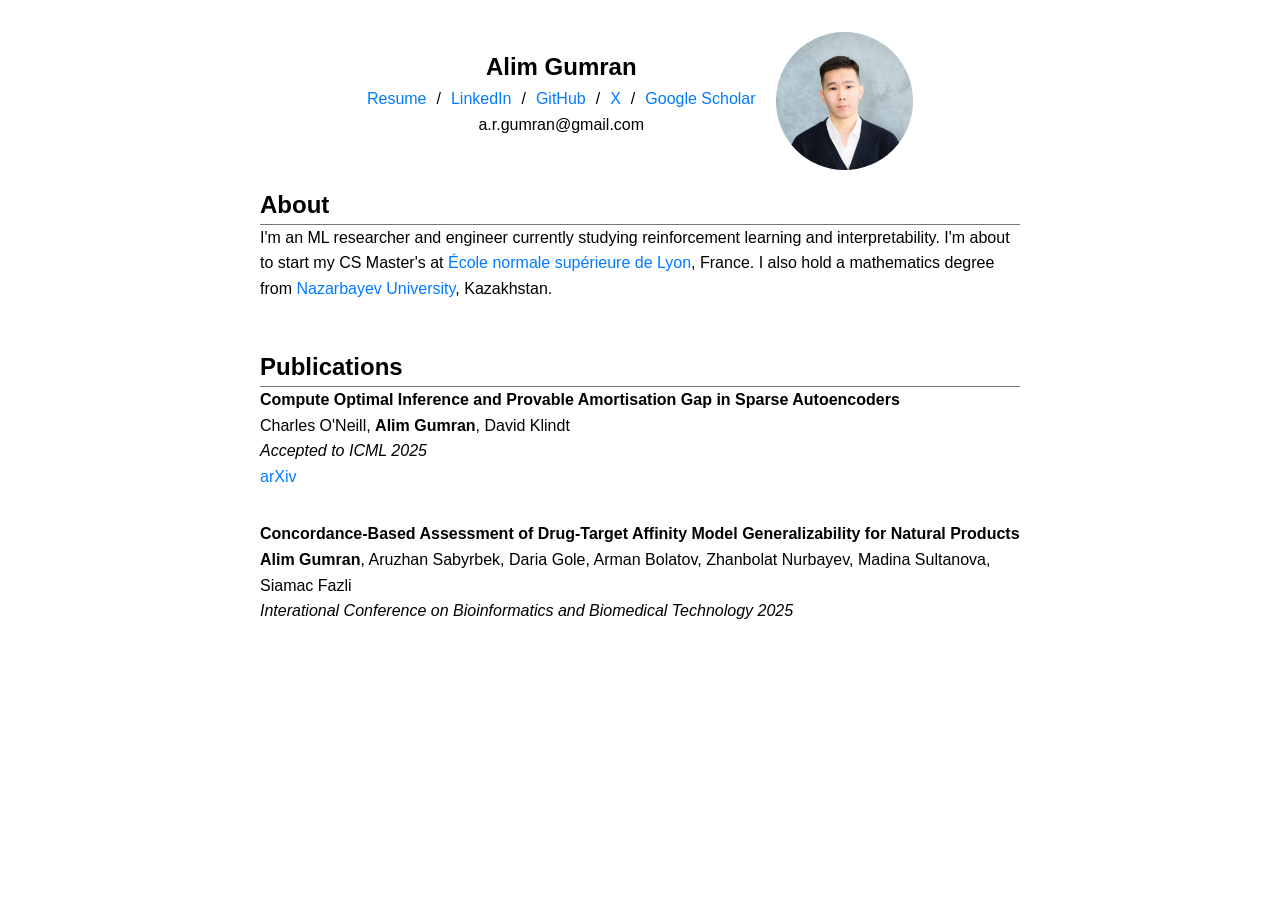
==== index.html @ 4940daae "styling" ====
<!DOCTYPE html>
<html lang="en">
<head>
    <meta charset="UTF-8">
        <meta name="viewport" content="width=device-width, initial-scale=1.0">
    <title>Alim Gumran</title>
    <link rel="stylesheet" href="styles.css">
</head>
<body>
    <div class="profile-container">
        <div class="profile-text">
            <h2 class="name">Alim Gumran</h2>
            <div class="contact-links">
                <a href="https://drive.google.com/file/d/1NL54dpYlfqHCddNdXcebF7uT7TCWXC5D/view?usp=sharing">Resume</a> /
                <a href="https://www.linkedin.com/in/gumran/">LinkedIn</a> /
                <a href="https://github.com/gumran">GitHub</a> /
                <a href="https://x.com/gumr4n">X</a> /
                <a href="https://scholar.google.com/citations?user=99g_TL0AAAAJ">Google Scholar</a>
            </div>
            <p class="email">a.r.gumran@gmail.com</p>
        </div>
        <img src="image.jpg" alt="Alim Gumran" class="profile-image">
    </div>
    <main class="container">
        <section id="about">
        <h2>About</h2>
            <p>
                I'm an ML researcher and engineer currently studying reinforcement learning and interpretability.
                
                I'm about to start my CS Master's at <a href="https://www.ens-lyon.fr/">École normale supérieure de Lyon</a>, France. I also hold a mathematics degree from <a href="https://nu.edu.kz/">Nazarbayev University</a>, Kazakhstan.
            </p>
        </section>
        <section id="research">
        <h2>Publications</h2>
            <div class="research-list">
                <article class="research-card">
                    <b>Compute Optimal Inference and Provable Amortisation Gap in Sparse Autoencoders</b>
                    <p>
                        Charles O'Neill, <b>Alim Gumran</b>, David Klindt<br>
                        <i>Accepted to ICML 2025</i><br>
                        <a href="https://arxiv.org/abs/2411.13117">arXiv</a>
                    </p>
                </article>
                <article class="research-card">
                    <b>Concordance-Based Assessment of Drug-Target Affinity Model Generalizability for Natural Products</b>
                    <p>
                        <b>Alim Gumran</b>, Aruzhan Sabyrbek, Daria Gole, Arman Bolatov, Zhanbolat Nurbayev, Madina Sultanova, Siamac Fazli<br>
                        <i>Interational Conference on Bioinformatics and Biomedical Technology 2025</i>
                    </p>
                </article>
        </section>
---- styles.css ----
* {
    margin: 0;
    padding: 0;
    box-sizing: border-box;
}

body {
    font-family: 'Segoe UI', Tahoma, Geneva, Verdana, sans-serif;
    font-size: 1rem;
    color: #000;
    line-height: 1.6;
    padding-top: 2rem;
}

.container {
    max-width: 800px;
    margin: 0 auto;
    padding: 0 20px;
    display: flex;
    flex-direction: column;
    gap: 30px;
}

a {
    text-decoration: none;
    color: #007bff;
}

a:visited {
    color: #007bff;
}

a:hover {
    text-decoration: underline;
}

h3 {
    font-size: 1.2rem;
    margin-bottom: 1rem;
    display: flex;
    align-items: center;
    gap: 10px;
}

p {
    margin-bottom: 1rem;
}

b {
    font-weight: bold;
}

i {
    font-style: italic;
}

#about,
#research {
    flex: 1.2;
}

#about h2,
#research h2 {
    border-bottom: 1px solid #777;
}

#research h3 img {
    width: 25px;
    height: auto;
}

.name {
    text-align: center;
}

.email {
    text-align: center;
    font-size: 1rem;
}

.contact-links {
    text-align: center;
    font-size: 1rem;
    display: flex;
    justify-content: center;
    gap: 10px;
    align-items: center;
}

.research-list {
    display: flex;
    flex-direction: column;
    gap: 1rem;
    margin-bottom: 1rem;
}

.research-card {
    background-color: transparent;
    box-shadow: none;
    border-radius: 0;
}

.profile-container {
    display: flex;
    align-items: center;
    justify-content: center;
    gap: 20px;
    margin-bottom: 1rem;
}

.profile-text {
    text-align: center;
}

.profile-image {
    width: 137.5px;
    height: auto;
    border-radius: 50%;
    object-fit: cover;
}
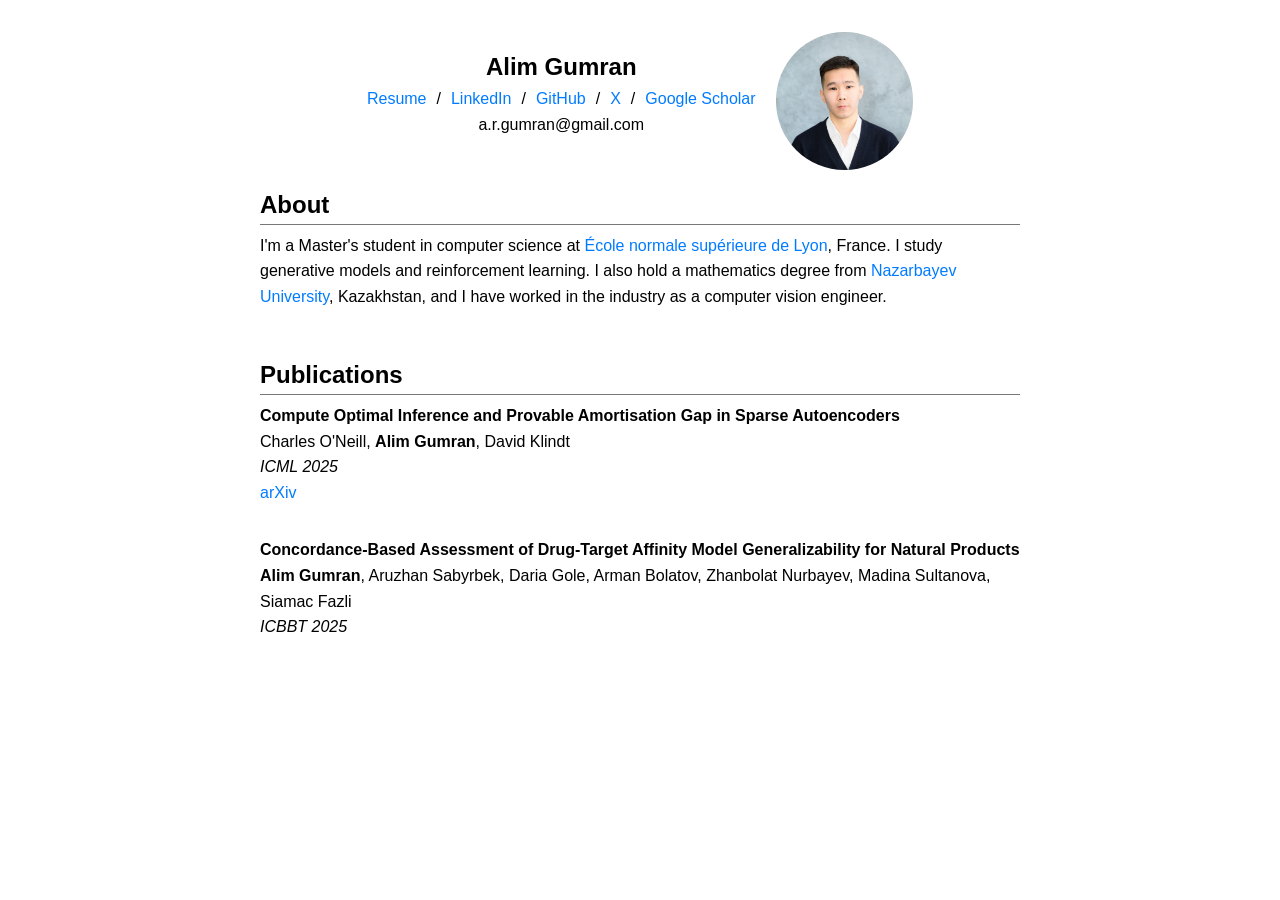
==== commit abdb4a40: "update. Updated personal information and publication details." ====
--- a/index.html
+++ b/index.html
@@ -25,9 +25,7 @@
         <section id="about">
         <h2>About</h2>
             <p>
-                I'm an ML researcher and engineer currently studying reinforcement learning and interpretability.
-                
-                I'm about to start my CS Master's at <a href="https://www.ens-lyon.fr/">École normale supérieure de Lyon</a>, France. I also hold a mathematics degree from <a href="https://nu.edu.kz/">Nazarbayev University</a>, Kazakhstan.
+                I'm a Master's student in computer science at <a href="https://www.ens-lyon.fr/">École normale supérieure de Lyon</a>, France. I study generative models and reinforcement learning. I also hold a mathematics degree from <a href="https://nu.edu.kz/">Nazarbayev University</a>, Kazakhstan, and I have worked in the industry as a computer vision engineer.
             </p>
         </section>
         <section id="research">
@@ -37,7 +35,7 @@
                     <b>Compute Optimal Inference and Provable Amortisation Gap in Sparse Autoencoders</b>
                     <p>
                         Charles O'Neill, <b>Alim Gumran</b>, David Klindt<br>
-                        <i>Accepted to ICML 2025</i><br>
+                        <i>ICML 2025</i><br>
                         <a href="https://arxiv.org/abs/2411.13117">arXiv</a>
                     </p>
                 </article>
@@ -45,7 +43,7 @@
                     <b>Concordance-Based Assessment of Drug-Target Affinity Model Generalizability for Natural Products</b>
                     <p>
                         <b>Alim Gumran</b>, Aruzhan Sabyrbek, Daria Gole, Arman Bolatov, Zhanbolat Nurbayev, Madina Sultanova, Siamac Fazli<br>
-                        <i>Interational Conference on Bioinformatics and Biomedical Technology 2025</i>
+                        <i>ICBBT 2025</i>
                     </p>
                 </article>
-        </section>+        </section>
--- a/styles.css
+++ b/styles.css
@@ -62,6 +62,7 @@
 #about h2,
 #research h2 {
     border-bottom: 1px solid #777;
+    margin-bottom: 0.5rem;
 }
 
 #research h3 img {
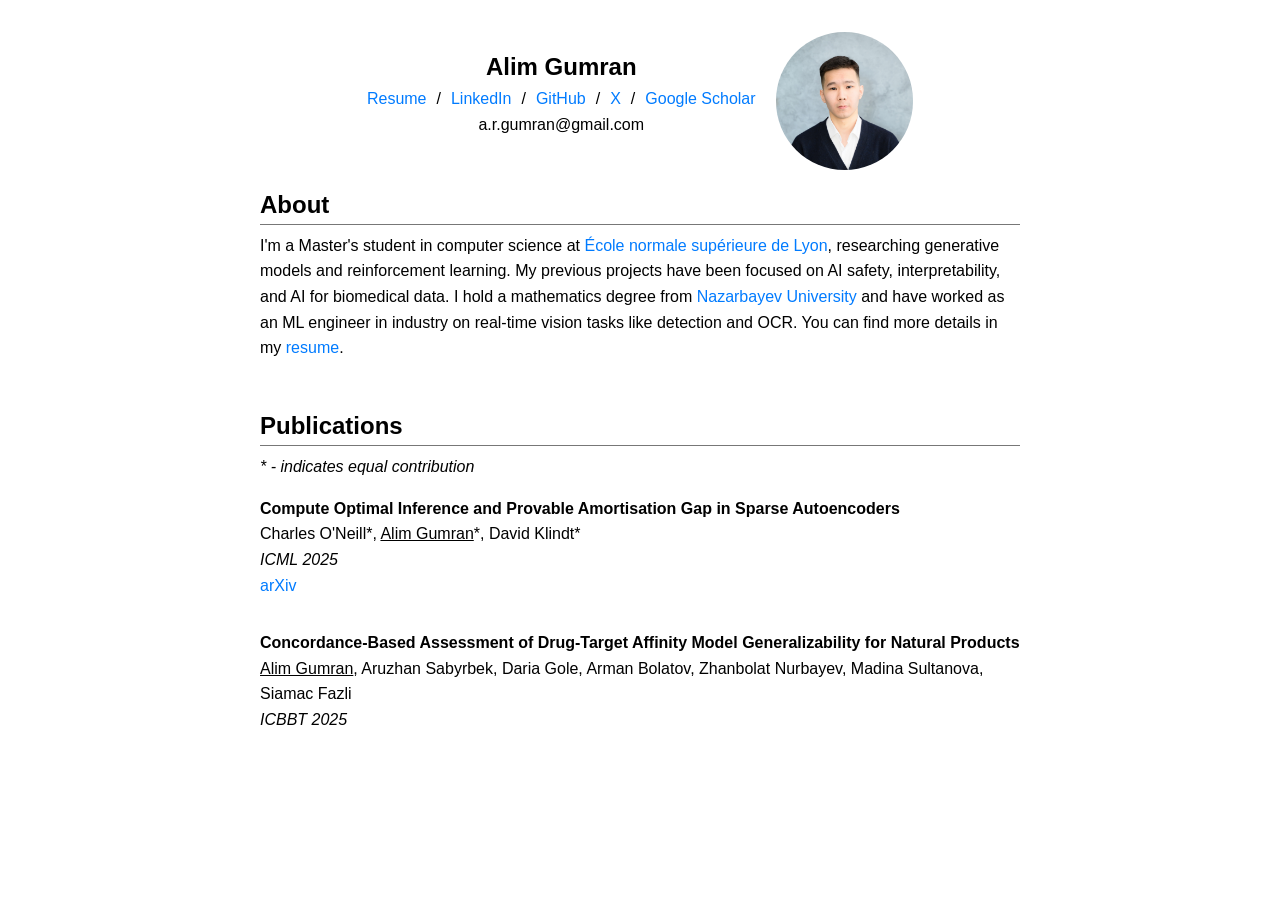
==== commit 9db42923: "phrasing" ====
--- a/index.html
+++ b/index.html
@@ -25,16 +25,17 @@
         <section id="about">
         <h2>About</h2>
             <p>
-                I'm a Master's student in computer science at <a href="https://www.ens-lyon.fr/">École normale supérieure de Lyon</a>, France. I study generative models and reinforcement learning. I also hold a mathematics degree from <a href="https://nu.edu.kz/">Nazarbayev University</a>, Kazakhstan, and I have worked in the industry as a computer vision engineer.
+                I'm a Master's student in computer science at <a href="https://www.ens-lyon.fr/">École normale supérieure de Lyon</a>, researching generative models and reinforcement learning. My previous projects have been focused on AI safety, interpretability, and AI for biomedical data. I hold a mathematics degree from <a href="https://nu.edu.kz/">Nazarbayev University</a> and have worked as an ML engineer in industry on real-time vision tasks like detection and OCR. You can find more details in my <a href="https://drive.google.com/file/d/1NL54dpYlfqHCddNdXcebF7uT7TCWXC5D/view?usp=sharing">resume</a>.
             </p>
         </section>
         <section id="research">
         <h2>Publications</h2>
             <div class="research-list">
+                <i>* - indicates equal contribution</i>
                 <article class="research-card">
                     <b>Compute Optimal Inference and Provable Amortisation Gap in Sparse Autoencoders</b>
                     <p>
-                        Charles O'Neill, <b>Alim Gumran</b>, David Klindt<br>
+                        Charles O'Neill*, <u>Alim Gumran</u>*, David Klindt*<br>
                         <i>ICML 2025</i><br>
                         <a href="https://arxiv.org/abs/2411.13117">arXiv</a>
                     </p>
@@ -42,7 +43,7 @@
                 <article class="research-card">
                     <b>Concordance-Based Assessment of Drug-Target Affinity Model Generalizability for Natural Products</b>
                     <p>
-                        <b>Alim Gumran</b>, Aruzhan Sabyrbek, Daria Gole, Arman Bolatov, Zhanbolat Nurbayev, Madina Sultanova, Siamac Fazli<br>
+                        <u>Alim Gumran</u>, Aruzhan Sabyrbek, Daria Gole, Arman Bolatov, Zhanbolat Nurbayev, Madina Sultanova, Siamac Fazli<br>
                         <i>ICBBT 2025</i>
                     </p>
                 </article>
--- a/styles.css
+++ b/styles.css
@@ -65,6 +65,8 @@
     margin-bottom: 0.5rem;
 }
 
+#research
+
 #research h3 img {
     width: 25px;
     height: auto;
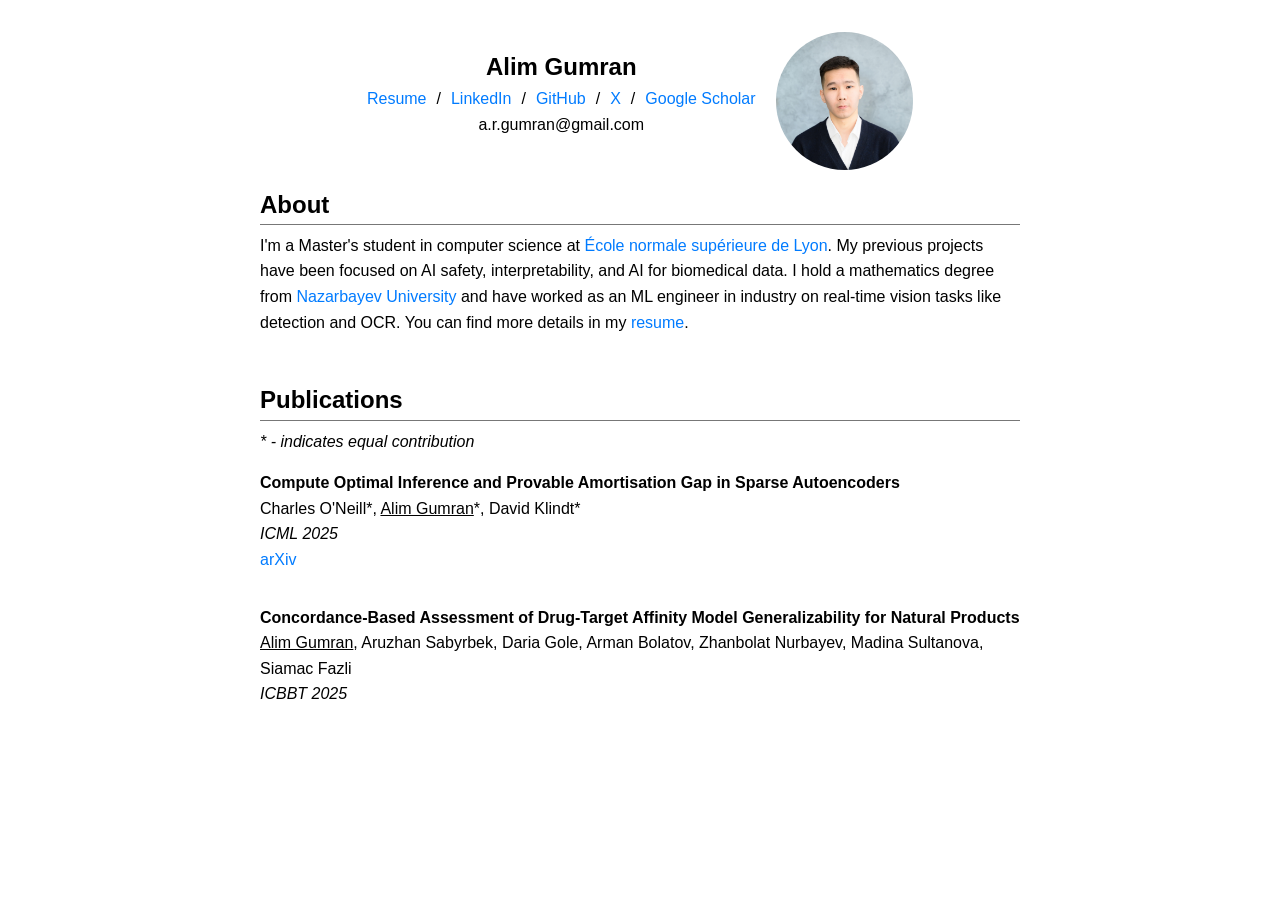
==== commit 6e2fc5f7: "rephrase" ====
--- a/index.html
+++ b/index.html
@@ -25,7 +25,7 @@
         <section id="about">
         <h2>About</h2>
             <p>
-                I'm a Master's student in computer science at <a href="https://www.ens-lyon.fr/">École normale supérieure de Lyon</a>, researching generative models and reinforcement learning. My previous projects have been focused on AI safety, interpretability, and AI for biomedical data. I hold a mathematics degree from <a href="https://nu.edu.kz/">Nazarbayev University</a> and have worked as an ML engineer in industry on real-time vision tasks like detection and OCR. You can find more details in my <a href="https://drive.google.com/file/d/1NL54dpYlfqHCddNdXcebF7uT7TCWXC5D/view?usp=sharing">resume</a>.
+                I'm a Master's student in computer science at <a href="https://www.ens-lyon.fr/">École normale supérieure de Lyon</a>. My previous projects have been focused on AI safety, interpretability, and AI for biomedical data. I hold a mathematics degree from <a href="https://nu.edu.kz/">Nazarbayev University</a> and have worked as an ML engineer in industry on real-time vision tasks like detection and OCR. You can find more details in my <a href="https://drive.google.com/file/d/1NL54dpYlfqHCddNdXcebF7uT7TCWXC5D/view?usp=sharing">resume</a>.
             </p>
         </section>
         <section id="research">
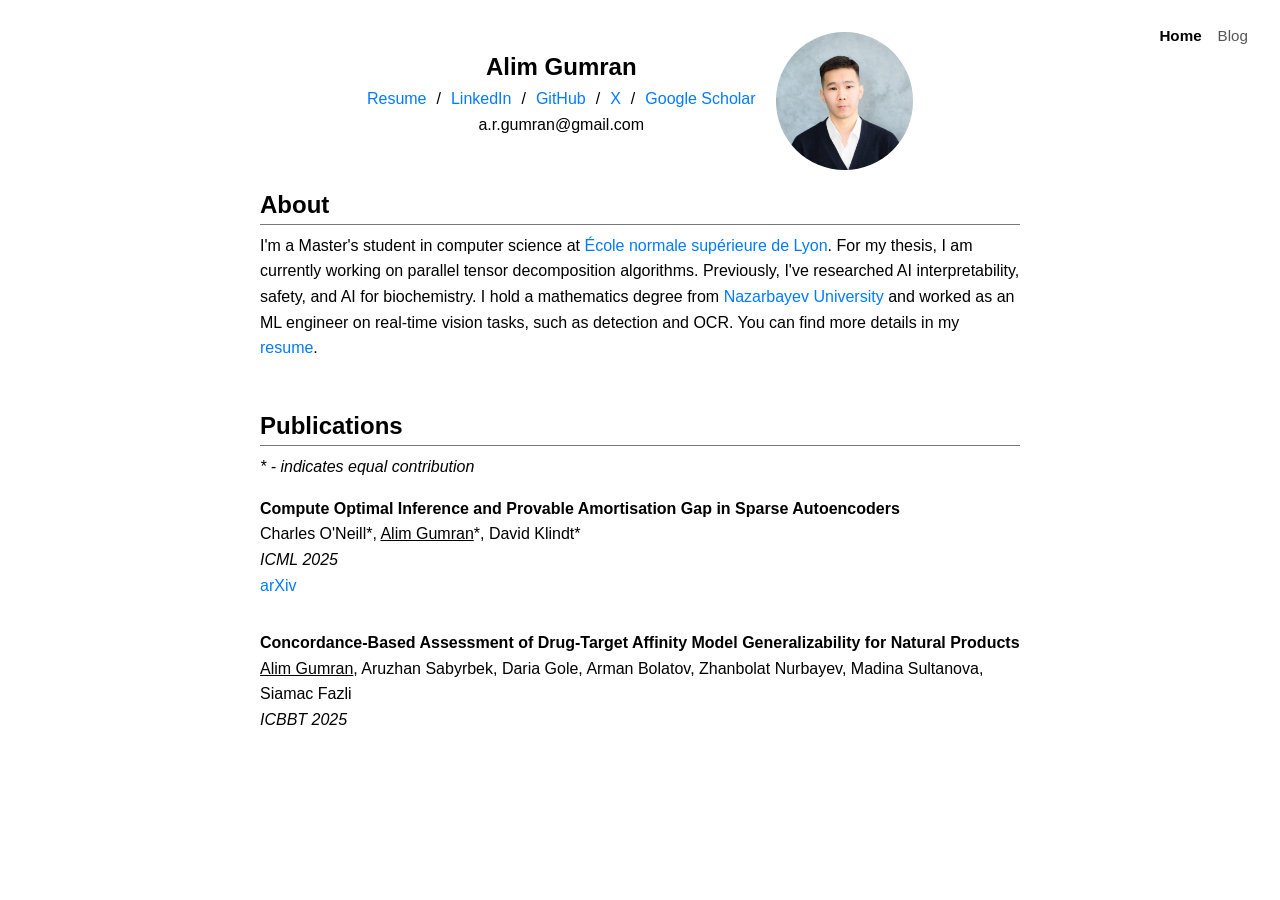
==== commit 59fef74f: "add blog" ====
--- a/index.html
+++ b/index.html
@@ -7,6 +7,10 @@
     <link rel="stylesheet" href="styles.css">
 </head>
 <body>
+    <nav class="site-nav">
+        <a href="index.html" class="nav-active">Home</a>
+        <a href="blog.html">Blog</a>
+    </nav>
     <div class="profile-container">
         <div class="profile-text">
             <h2 class="name">Alim Gumran</h2>
@@ -25,7 +29,7 @@
         <section id="about">
         <h2>About</h2>
             <p>
-                I'm a Master's student in computer science at <a href="https://www.ens-lyon.fr/">École normale supérieure de Lyon</a>. My previous projects have been focused on AI safety, interpretability, and AI for biomedical data. I hold a mathematics degree from <a href="https://nu.edu.kz/">Nazarbayev University</a> and have worked as an ML engineer in industry on real-time vision tasks like detection and OCR. You can find more details in my <a href="https://drive.google.com/file/d/1NL54dpYlfqHCddNdXcebF7uT7TCWXC5D/view?usp=sharing">resume</a>.
+                I'm a Master's student in computer science at <a href="https://www.ens-lyon.fr/">École normale supérieure de Lyon</a>. For my thesis, I am currently working on parallel tensor decomposition algorithms. Previously, I've researched AI interpretability, safety, and AI for biochemistry. I hold a mathematics degree from <a href="https://nu.edu.kz/">Nazarbayev University</a> and worked as an ML engineer on real-time vision tasks, such as detection and OCR. You can find more details in my <a href="https://drive.google.com/file/d/1NL54dpYlfqHCddNdXcebF7uT7TCWXC5D/view?usp=sharing">resume</a>.
             </p>
         </section>
         <section id="research">
--- a/styles.css
+++ b/styles.css
@@ -120,4 +120,121 @@
     height: auto;
     border-radius: 50%;
     object-fit: cover;
+}
+
+/* Navigation */
+.site-nav {
+    position: absolute;
+    top: 1.5rem;
+    right: 2rem;
+    display: flex;
+    gap: 1rem;
+    font-size: 0.95rem;
+}
+
+.site-nav a {
+    color: #555;
+}
+
+.site-nav a.nav-active {
+    color: #000;
+    font-weight: bold;
+}
+
+/* Blog listing */
+#blog h2 {
+    border-bottom: 1px solid #777;
+    margin-bottom: 0.5rem;
+}
+
+.blog-list {
+    display: flex;
+    flex-direction: column;
+    gap: 0.75rem;
+}
+
+/* Blog post */
+.post h1 {
+    margin-bottom: 1.5rem;
+}
+
+.post h2 {
+    margin-top: 2rem;
+    margin-bottom: 0.75rem;
+}
+
+.post h3 {
+    margin-top: 1.5rem;
+    display: block;
+}
+
+.post h4 {
+    margin-top: 1.25rem;
+    margin-bottom: 0.5rem;
+}
+
+.post img {
+    width: 100%;
+    height: auto;
+    margin: 1rem 0;
+}
+
+.post .subtitle {
+    font-size: 0.85rem;
+    font-style: italic;
+    margin-top: -0.75rem;
+}
+
+.post pre {
+    background-color: #f5f5f5;
+    border-radius: 4px;
+    padding: 1rem;
+    overflow-x: auto;
+    margin-bottom: 1rem;
+    font-size: 0.9rem;
+    line-height: 1.5;
+}
+
+.post code {
+    font-family: 'Consolas', 'Monaco', 'Courier New', monospace;
+    font-size: 0.9em;
+}
+
+.post p code {
+    background-color: #f5f5f5;
+    padding: 0.15em 0.35em;
+    border-radius: 3px;
+}
+
+.post .katex-display {
+    margin: 1.25rem 0;
+    overflow-x: auto;
+}
+
+.post details {
+    margin: 1rem 0;
+    padding-left: 1.25rem;
+}
+
+.post details summary {
+    cursor: pointer;
+    list-style: none;
+}
+
+.post details summary::-webkit-details-marker {
+    display: none;
+}
+
+.post details summary h4 {
+    display: inline;
+    margin: 0;
+}
+
+.post details summary h3::before {
+    content: '▶ ';
+    font-size: 0.75em;
+}
+
+.post details[open] summary h3::before {
+    content: '▼ ';
 }
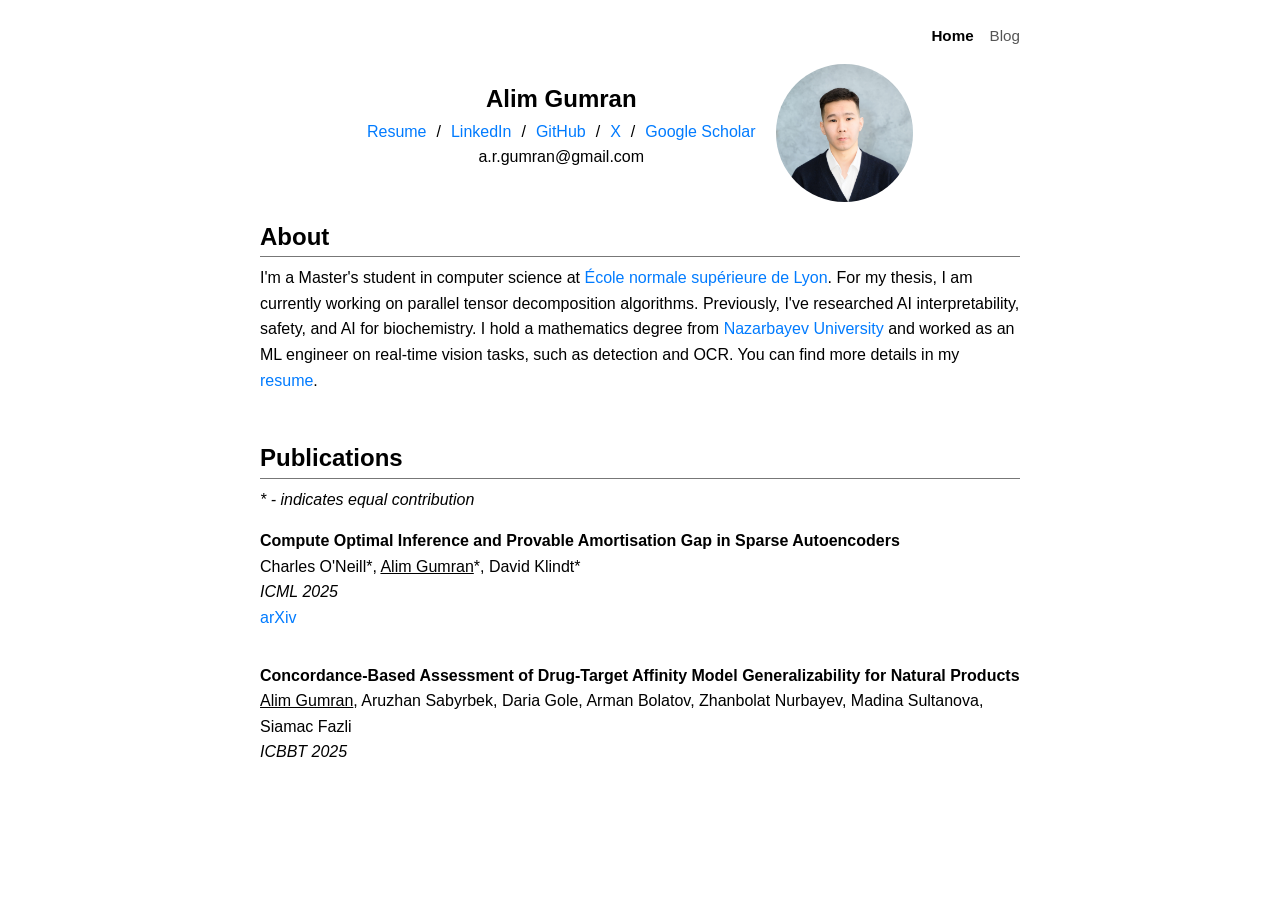
==== commit 2ffe170d: "Update index.html" ====
--- a/index.html
+++ b/index.html
@@ -15,7 +15,7 @@
         <div class="profile-text">
             <h2 class="name">Alim Gumran</h2>
             <div class="contact-links">
-                <a href="https://drive.google.com/file/d/1NL54dpYlfqHCddNdXcebF7uT7TCWXC5D/view?usp=sharing">Resume</a> /
+                <a href="https://drive.google.com/file/d/1Pxx8zUwT03fvKJrM1XqrQOZ9cUQ_KaXh/view?usp=drivesdk">Resume</a> /
                 <a href="https://www.linkedin.com/in/gumran/">LinkedIn</a> /
                 <a href="https://github.com/gumran">GitHub</a> /
                 <a href="https://x.com/gumr4n">X</a> /
--- a/styles.css
+++ b/styles.css
@@ -9,7 +9,7 @@
     font-size: 1rem;
     color: #000;
     line-height: 1.6;
-    padding-top: 2rem;
+    padding-top: 1.5rem;
 }
 
 .container {
@@ -124,10 +124,11 @@
 
 /* Navigation */
 .site-nav {
-    position: absolute;
-    top: 1.5rem;
-    right: 2rem;
-    display: flex;
+    max-width: 800px;
+    margin: 0 auto 1rem;
+    padding: 0 20px;
+    display: flex;
+    justify-content: flex-end;
     gap: 1rem;
     font-size: 0.95rem;
 }
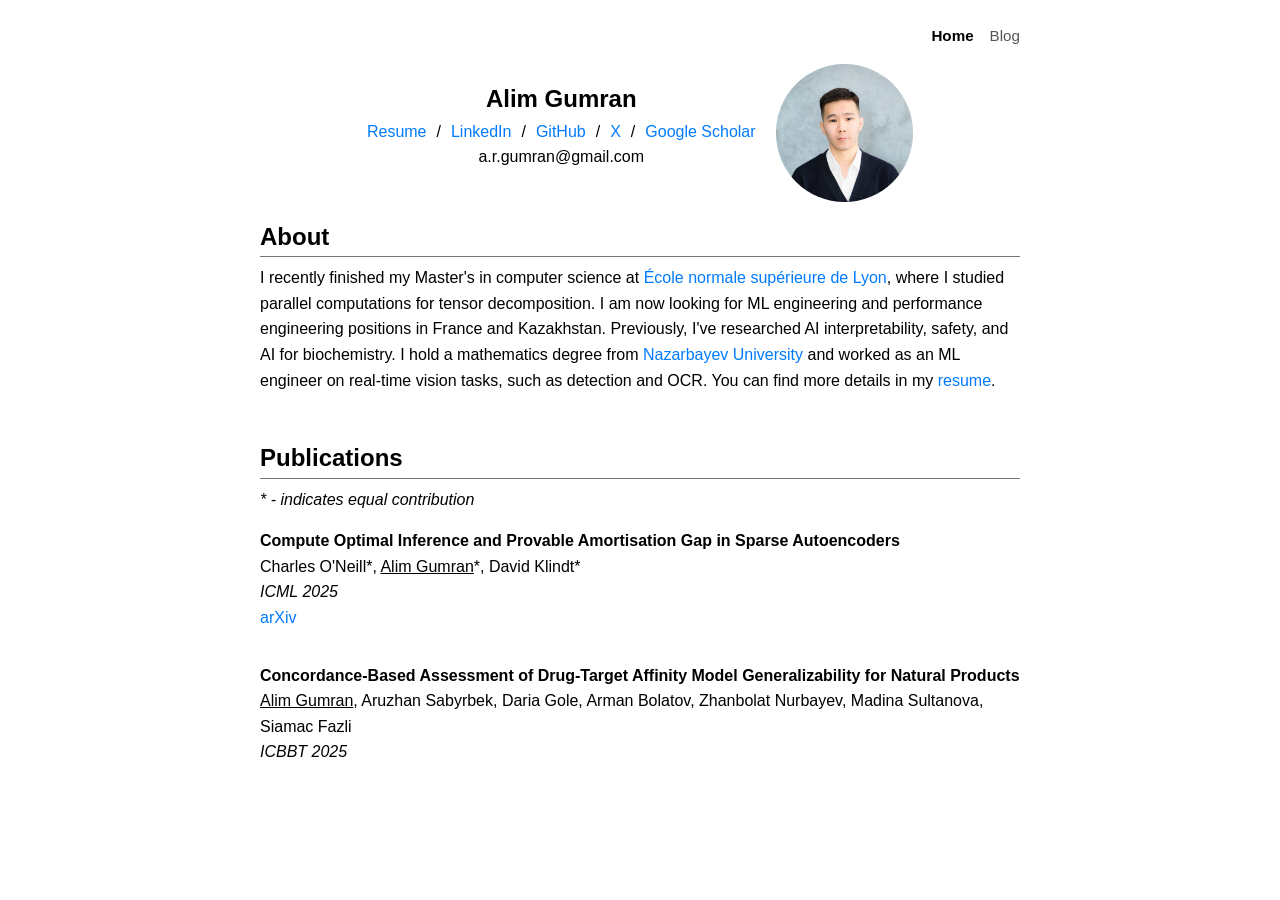
==== commit 0e32da75: "Update index.html" ====
--- a/index.html
+++ b/index.html
@@ -29,7 +29,7 @@
         <section id="about">
         <h2>About</h2>
             <p>
-                I'm a Master's student in computer science at <a href="https://www.ens-lyon.fr/">École normale supérieure de Lyon</a>. For my thesis, I am currently working on parallel tensor decomposition algorithms. Previously, I've researched AI interpretability, safety, and AI for biochemistry. I hold a mathematics degree from <a href="https://nu.edu.kz/">Nazarbayev University</a> and worked as an ML engineer on real-time vision tasks, such as detection and OCR. You can find more details in my <a href="https://drive.google.com/file/d/1NL54dpYlfqHCddNdXcebF7uT7TCWXC5D/view?usp=sharing">resume</a>.
+                I recently finished my Master's in computer science at <a href="https://www.ens-lyon.fr/">École normale supérieure de Lyon</a>, where I studied parallel computations for tensor decomposition. I am now looking for ML engineering and performance engineering positions in France and Kazakhstan. Previously, I've researched AI interpretability, safety, and AI for biochemistry. I hold a mathematics degree from <a href="https://nu.edu.kz/">Nazarbayev University</a> and worked as an ML engineer on real-time vision tasks, such as detection and OCR. You can find more details in my <a href="https://drive.google.com/file/d/1Pxx8zUwT03fvKJrM1XqrQOZ9cUQ_KaXh/view?usp=drivesdk">resume</a>.
             </p>
         </section>
         <section id="research">
